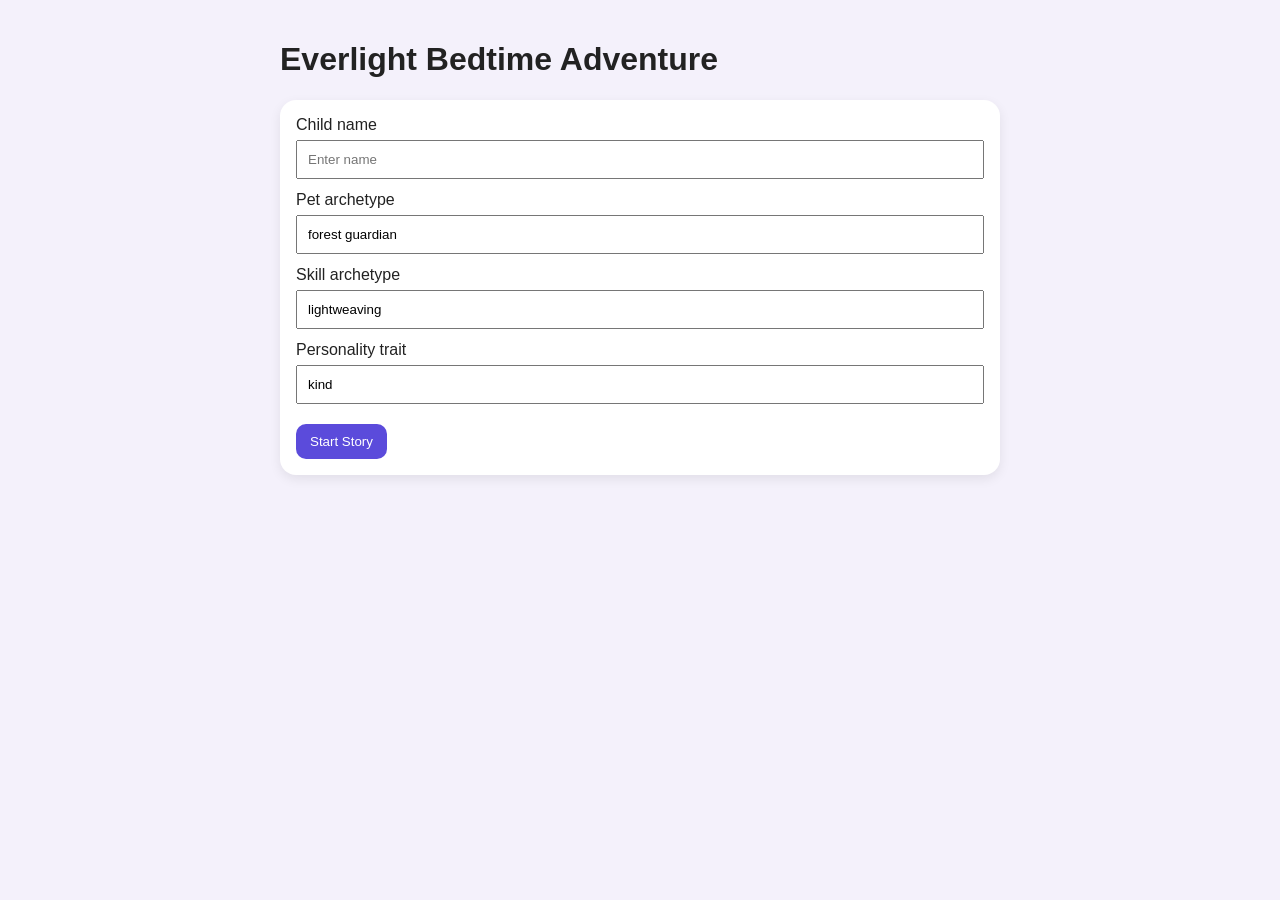
==== index.html @ 8db8adc4 "Add files via upload" ====
<!DOCTYPE html>
<html lang="en">
<head>
  <meta charset="UTF-8" />
  <meta name="viewport" content="width=device-width, initial-scale=1.0" />
  <title>Everlight Bedtime Adventure</title>
  <link rel="stylesheet" href="style.css" />
</head>
<body>
  <main class="app">
    <h1>Everlight Bedtime Adventure</h1>

    <section class="card">
      <label>
        Child name
        <input id="childName" type="text" placeholder="Enter name" />
      </label>

      <label>
        Pet archetype
        <input id="petArchetype" type="text" value="forest guardian" />
      </label>

      <label>
        Skill archetype
        <input id="skillArchetype" type="text" value="lightweaving" />
      </label>

      <label>
        Personality trait
        <input id="personalityTrait" type="text" value="kind" />
      </label>

      <button id="startBtn">Start Story</button>
    </section>

    <section id="storyCard" class="card hidden">
      <h2 id="storyTitle"></h2>
      <p id="storyText"></p>
      <div id="choices"></div>
    </section>
  </main>

  <script src="app.js"></script>
</body>
</html>
---- style.css ----
body {
  font-family: Arial, sans-serif;
  background: #f4f1fb;
  color: #222;
  margin: 0;
  padding: 20px;
}

.app {
  max-width: 720px;
  margin: 0 auto;
}

.card {
  background: white;
  border-radius: 16px;
  padding: 16px;
  margin-bottom: 16px;
  box-shadow: 0 4px 12px rgba(0,0,0,0.08);
}

label {
  display: block;
  margin-bottom: 12px;
}

input {
  width: 100%;
  padding: 10px;
  margin-top: 6px;
  box-sizing: border-box;
}

button {
  padding: 10px 14px;
  border: 0;
  border-radius: 10px;
  background: #5b4bdb;
  color: white;
  cursor: pointer;
  margin-top: 8px;
}

.hidden {
  display: none;
}

#storyText {
  white-space: pre-wrap;
  line-height: 1.5;
}
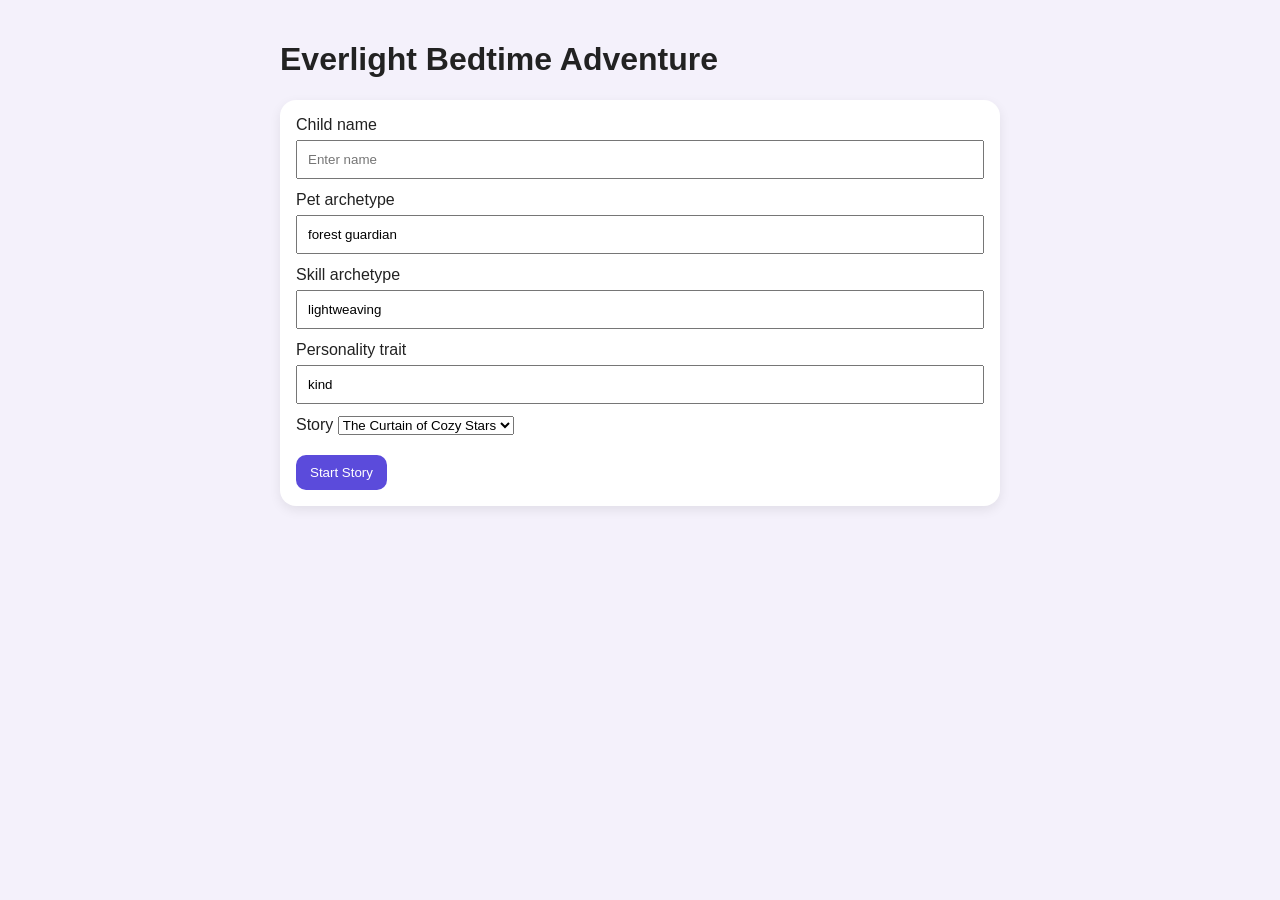
==== commit f3a3ed4b: "Update index.html" ====
--- a/index.html
+++ b/index.html
@@ -30,7 +30,13 @@
         Personality trait
         <input id="personalityTrait" type="text" value="kind" />
       </label>
-
+      <label>
+  Story
+  <select id="storySelect">
+    <option value="curtain_of_cozy_stars.json">The Curtain of Cozy Stars</option>
+    <option value="moon_garden.json">The Moon Garden</option>
+  </select>
+</label>
       <button id="startBtn">Start Story</button>
     </section>
 
@@ -43,4 +49,4 @@
 
   <script src="app.js"></script>
 </body>
-</html>+</html>
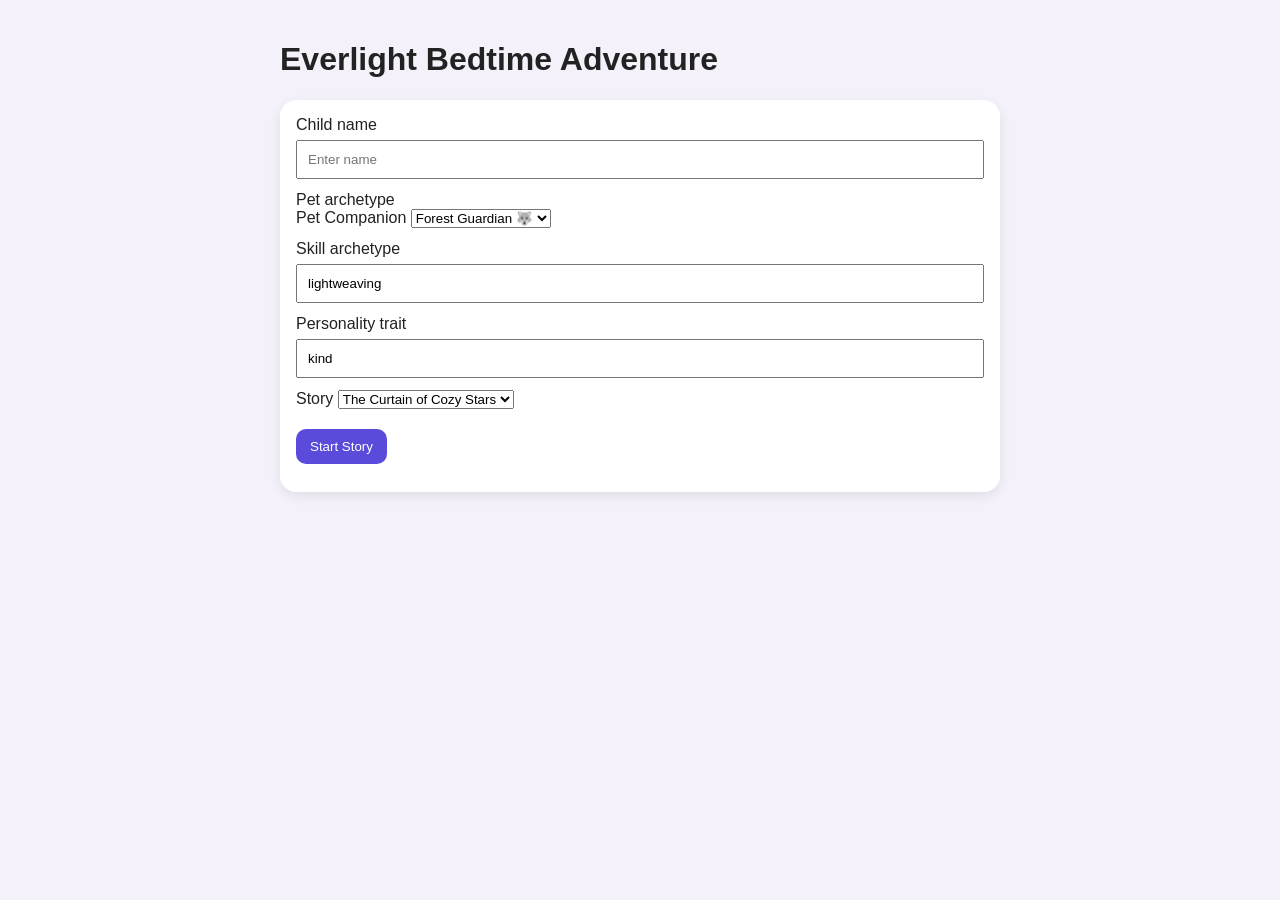
==== commit bebd75df: "Update index.html" ====
--- a/index.html
+++ b/index.html
@@ -18,7 +18,14 @@
 
       <label>
         Pet archetype
-        <input id="petArchetype" type="text" value="forest guardian" />
+        <label>
+  Pet Companion
+ <select id="petArchetype">
+    <option value="forest guardian">Forest Guardian 🐺</option>
+    <option value="tiny dragon">Tiny Dragon 🐉</option>
+    <option value="ocean spirit">Ocean Spirit 🐬</option>
+    <option value="cloud fox">Cloud Fox ☁️🦊</option>
+  </select>
       </label>
 
       <label>
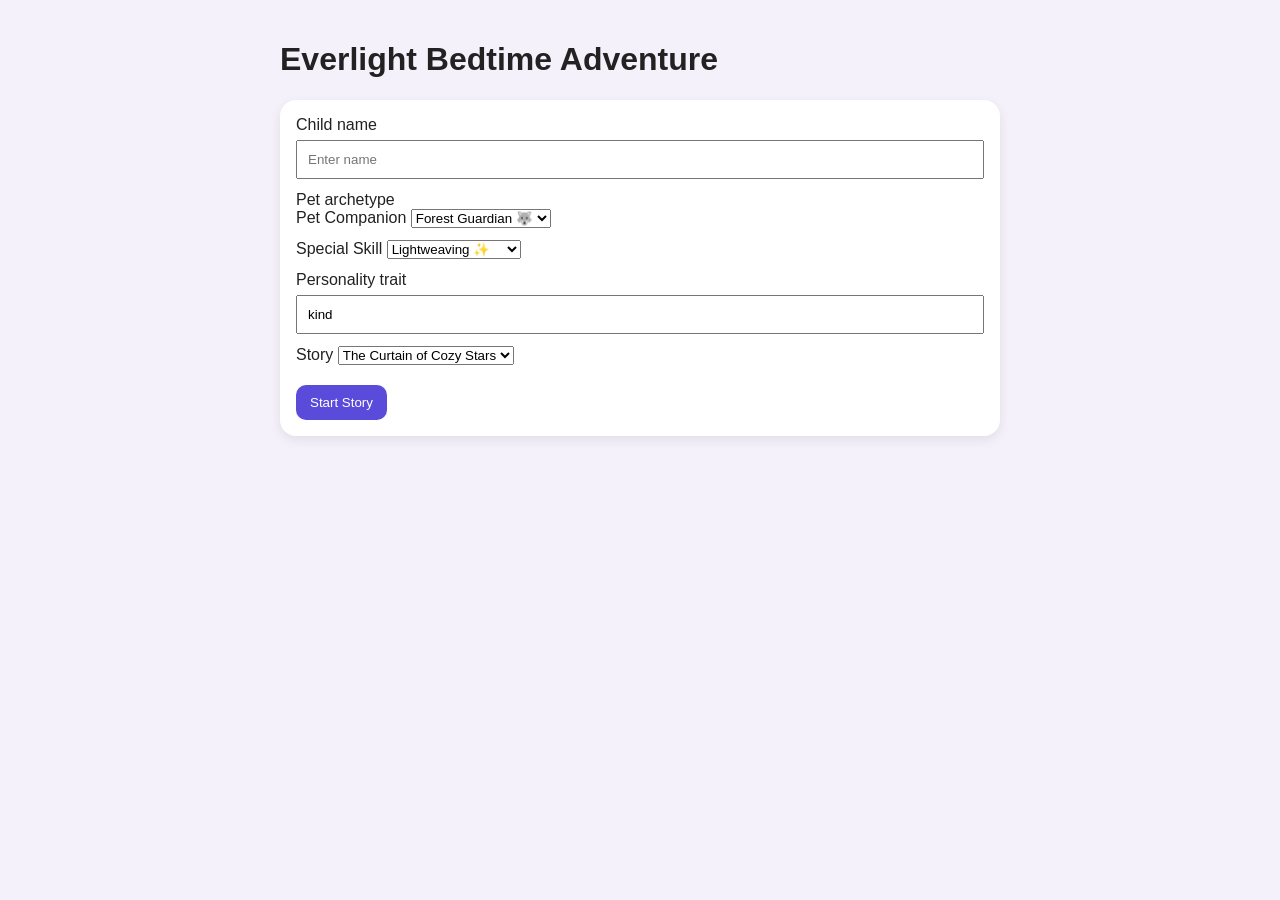
==== commit 268ba96f: "Update index.html" ====
--- a/index.html
+++ b/index.html
@@ -18,20 +18,26 @@
 
       <label>
         Pet archetype
-        <label>
-  Pet Companion
- <select id="petArchetype">
-    <option value="forest guardian">Forest Guardian 🐺</option>
-    <option value="tiny dragon">Tiny Dragon 🐉</option>
-    <option value="ocean spirit">Ocean Spirit 🐬</option>
-    <option value="cloud fox">Cloud Fox ☁️🦊</option>
-  </select>
+       <label>
+        Pet Companion
+         <select id="petArchetype">
+         <option value="forest guardian">Forest Guardian 🐺</option>
+         <option value="tiny dragon">Tiny Dragon 🐉</option>
+         <option value="ocean spirit">Ocean Spirit 🐬</option>
+         <option value="cloud fox">Cloud Fox ☁️🦊</option>
+         </select>
       </label>
+       </label>
 
       <label>
-        Skill archetype
-        <input id="skillArchetype" type="text" value="lightweaving" />
-      </label>
+  Special Skill
+  <select id="skillArchetype">
+    <option value="lightweaving">Lightweaving ✨</option>
+    <option value="harmony voice">Harmony Voice 🎶</option>
+    <option value="pattern sight">Pattern Sight 🔍</option>
+    <option value="heartshield">Heartshield 💛</option>
+  </select>
+  </label>
 
       <label>
         Personality trait
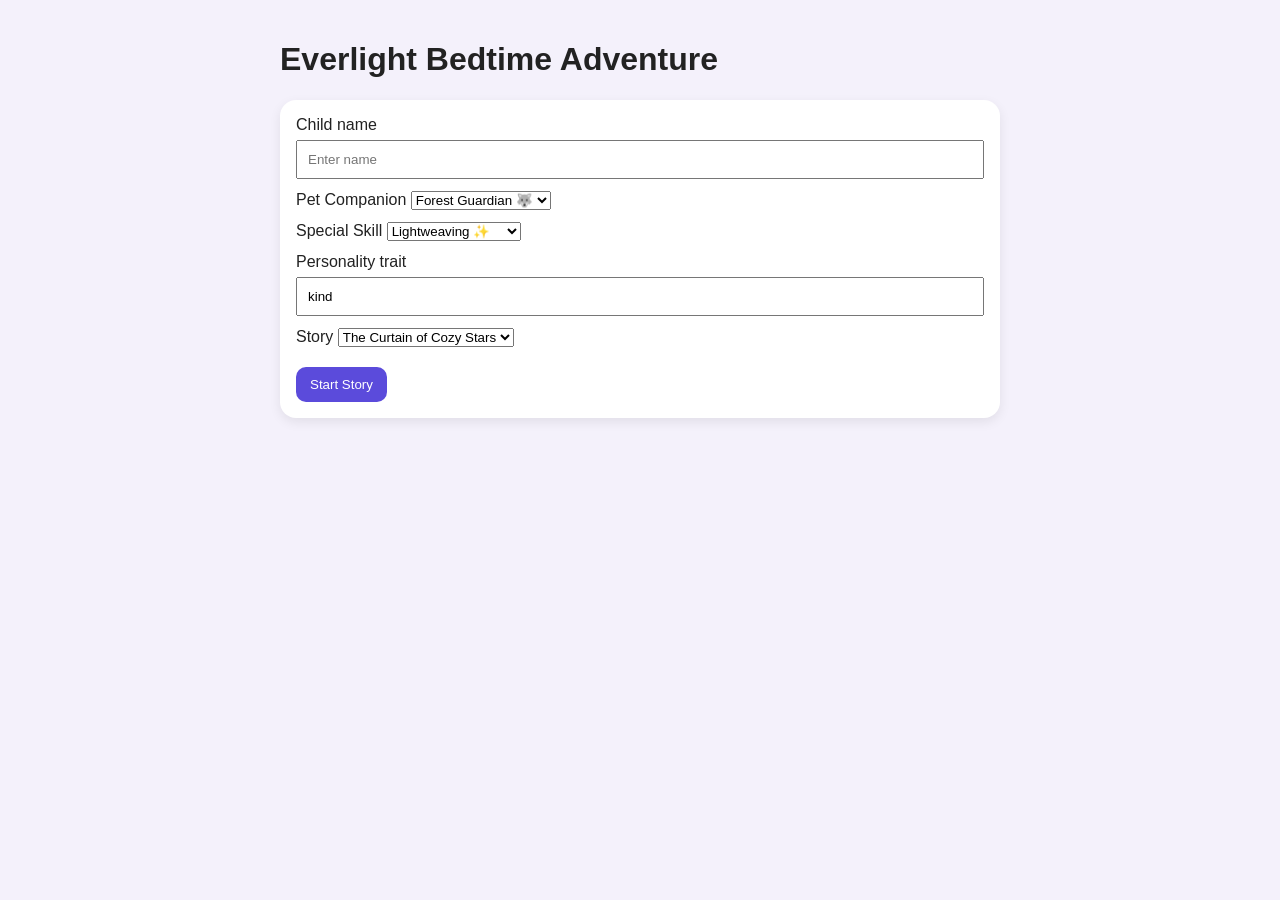
==== commit 37b5f108: "Update index.html" ====
--- a/index.html
+++ b/index.html
@@ -16,9 +16,8 @@
         <input id="childName" type="text" placeholder="Enter name" />
       </label>
 
+      
       <label>
-        Pet archetype
-       <label>
         Pet Companion
          <select id="petArchetype">
          <option value="forest guardian">Forest Guardian 🐺</option>
@@ -27,7 +26,7 @@
          <option value="cloud fox">Cloud Fox ☁️🦊</option>
          </select>
       </label>
-       </label>
+      
 
       <label>
   Special Skill
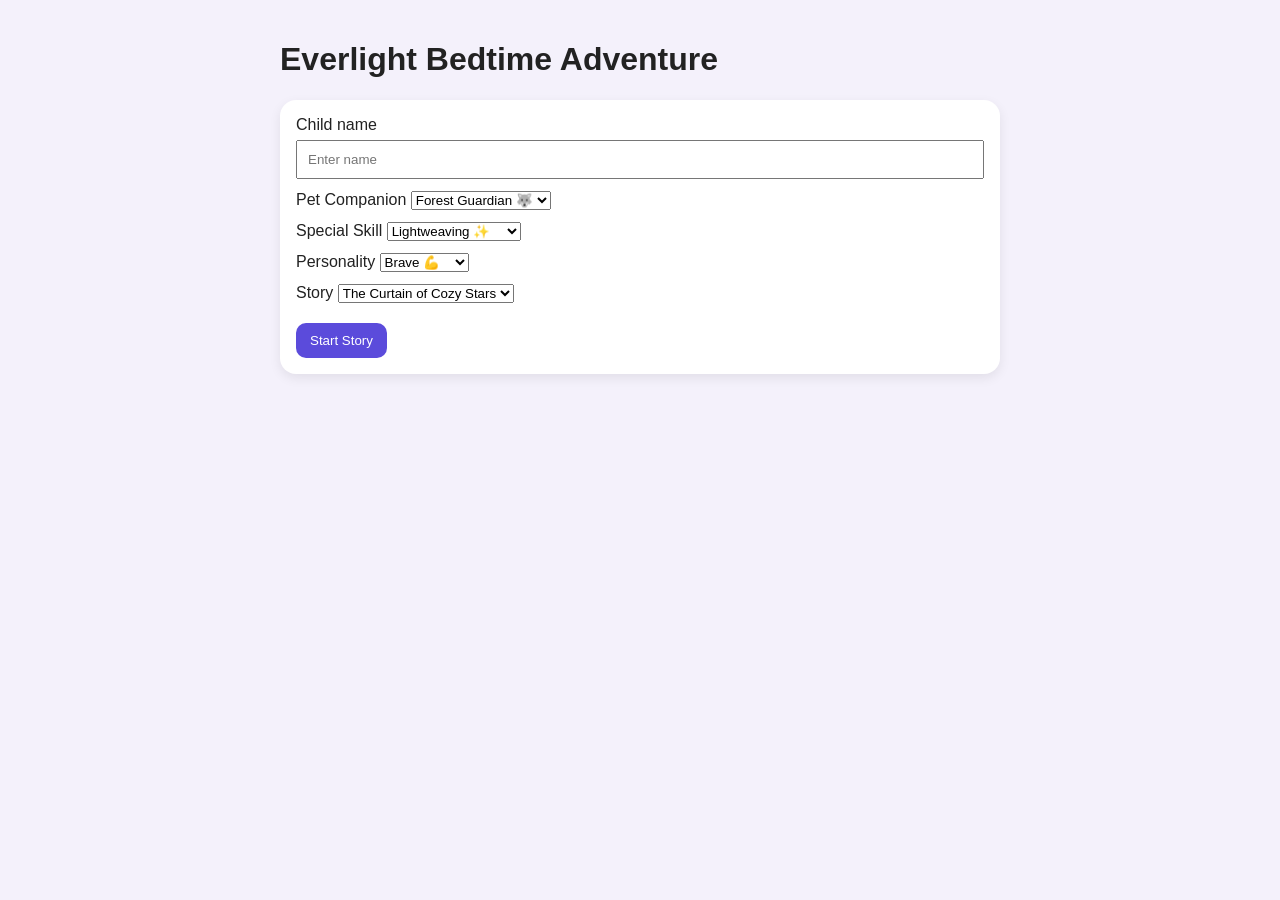
==== commit 28a8f4c4: "Update index.html" ====
--- a/index.html
+++ b/index.html
@@ -39,9 +39,14 @@
   </label>
 
       <label>
-        Personality trait
-        <input id="personalityTrait" type="text" value="kind" />
-      </label>
+  Personality
+  <select id="personalityTrait">
+    <option value="brave">Brave 💪</option>
+    <option value="curious">Curious 🔎</option>
+    <option value="kind">Kind 💖</option>
+    <option value="calm">Calm 🌙</option>
+  </select>
+</label>
       <label>
   Story
   <select id="storySelect">
